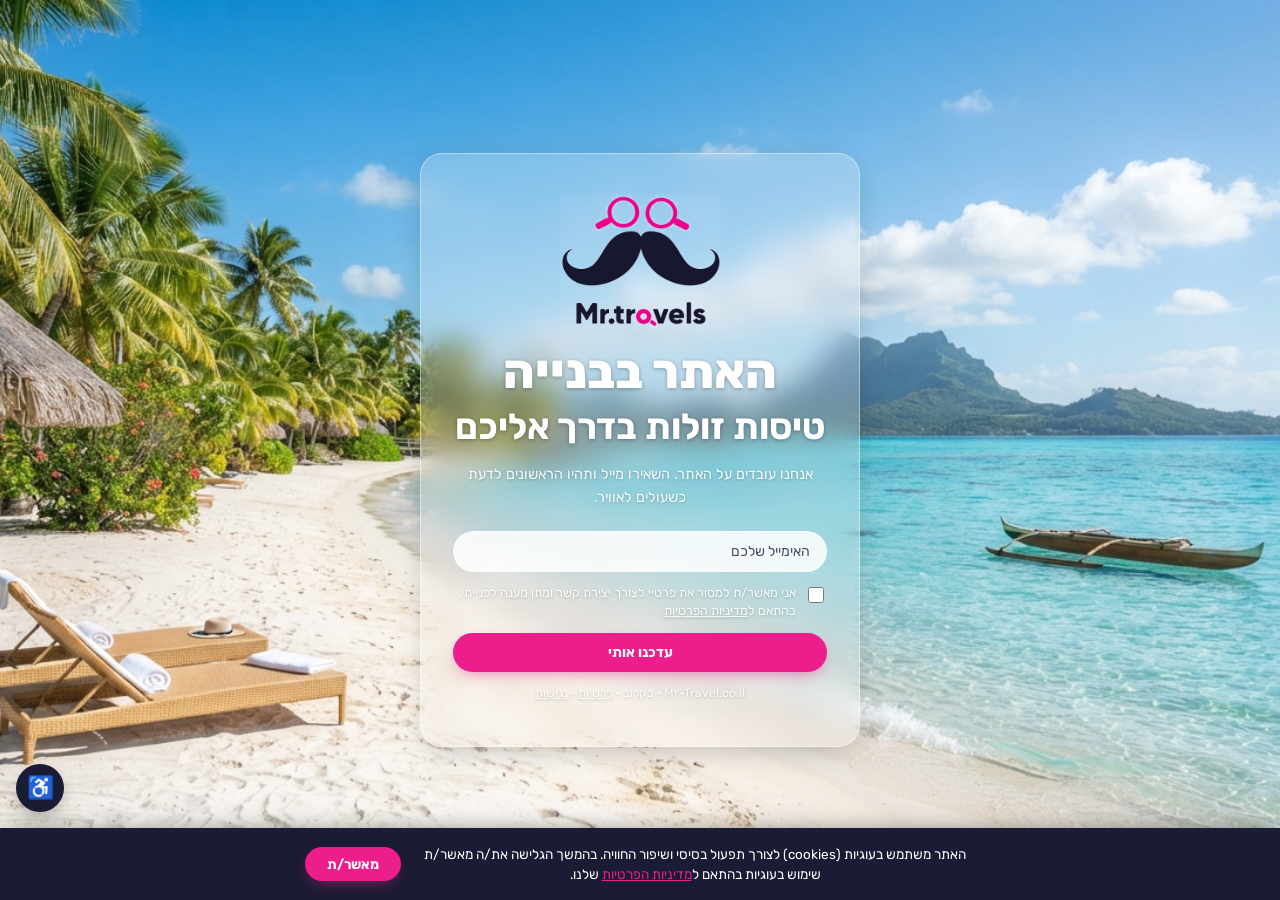
==== index.html @ eb276afc "Update consent checkbox wording on signup form Co-Authored-By: Claude Sonnet 5 <noreply@anthropic.co" ====
<!doctype html>
<html lang="he" dir="rtl">
<head>
<meta charset="utf-8">
<meta name="viewport" content="width=device-width, initial-scale=1">
<title>Mr-Travel — בקרוב</title>
<meta name="description" content="Mr-Travel — האתר שלכם לטיסות זולות, בקרוב.">
<link rel="preconnect" href="https://fonts.googleapis.com">
<link rel="preconnect" href="https://fonts.gstatic.com" crossorigin>
<link href="https://fonts.googleapis.com/css2?family=Rubik:wght@400;500;700;800&display=swap" rel="stylesheet">
<link rel="stylesheet" href="assets/site.css">
<style>
  :root{
    --ink:#1a1b34;
    --ink-soft:#4a4b63;
    --pink:#ec1e8c;
    --pink-ink:#ffffff;
    --card-bg:rgba(255,255,255,.22);
    --card-border:rgba(255,255,255,.4);
    --line:rgba(255,255,255,.5);
  }
  *{box-sizing:border-box;}
  html,body{margin:0;height:100%;}
  body{
    display:flex;
    align-items:center;
    justify-content:center;
    min-height:100vh;
    background:#0a3a4a url("beach.jpg") center center / cover no-repeat fixed;
    color:var(--ink);
    font-family:"Rubik","Segoe UI",Arial,sans-serif;
    padding:24px;
  }
  .card{
    max-width:440px;
    width:100%;
    background:var(--card-bg);
    border:1px solid var(--card-border);
    border-radius:22px;
    box-shadow:0 8px 32px -12px rgba(10,20,30,.35);
    backdrop-filter:blur(14px);
    -webkit-backdrop-filter:blur(14px);
    padding:40px 32px 34px;
    text-align:center;
  }
  .badge{
    width:161px;
    height:auto;
    margin:0 auto 14px;
    display:block;
  }
  h1{
    font-size:3rem;
    font-weight:800;
    margin:0 0 6px;
    line-height:1.15;
    color:#fff;
    text-shadow:0 1px 4px rgba(0,0,0,.3);
  }
  h2{
    font-size:2.25rem;
    font-weight:700;
    margin:0 0 14px;
    line-height:1.2;
    color:#fff;
    text-shadow:0 1px 4px rgba(0,0,0,.3);
  }
  p.lede{
    font-size:0.9rem;
    color:#fff;
    opacity:.92;
    margin:0 0 22px;
    line-height:1.6;
    text-shadow:0 1px 3px rgba(0,0,0,.25);
  }
  form{
    display:flex;
    flex-direction:column;
    gap:12px;
    margin-bottom:14px;
    text-align:start;
  }
  input[type="email"]{
    width:100%;
    border:1px solid var(--line);
    border-radius:999px;
    padding:11px 16px;
    font-size:0.875rem;
    font-family:inherit;
    background:rgba(255,255,255,.85);
    color:var(--ink);
  }
  input[type="email"]::placeholder{
    color:var(--ink-soft);
  }
  input[type="email"]:focus{
    outline:2px solid var(--pink);
    outline-offset:1px;
  }
  .consent{
    display:flex;
    align-items:flex-start;
    gap:8px;
  }
  .consent input[type="checkbox"]{
    margin-top:3px;
    width:16px;
    height:16px;
    flex-shrink:0;
    accent-color:var(--pink);
  }
  .consent label{
    font-size:0.78rem;
    color:#fff;
    opacity:.92;
    line-height:1.5;
    text-shadow:0 1px 3px rgba(0,0,0,.25);
  }
  .consent a{
    color:#fff;
    text-decoration:underline;
  }
  button{
    border:none;
    border-radius:999px;
    padding:11px 20px;
    font-size:0.875rem;
    font-weight:700;
    font-family:inherit;
    background:var(--pink);
    color:var(--pink-ink);
    cursor:pointer;
    white-space:nowrap;
    box-shadow:0 6px 16px -6px rgba(236,30,140,.6);
  }
  button:focus-visible{
    outline:2px solid #fff;
    outline-offset:2px;
  }
  .note{
    font-size:0.75rem;
    color:#fff;
    opacity:.85;
    text-shadow:0 1px 3px rgba(0,0,0,.25);
  }
  .note a{
    color:#fff;
  }
</style>
</head>
<body>
  <main class="card">
    <img class="badge" src="logo.png" alt="לוגו Mr.travels">
    <h1>האתר בבנייה</h1>
    <h2>טיסות זולות בדרך אליכם</h2>
    <p class="lede">אנחנו עובדים על האתר. השאירו מייל ותהיו הראשונים לדעת כשעולים לאוויר.</p>
    <form onsubmit="event.preventDefault(); this.querySelector('button').textContent='תודה, נעדכן!';">
      <input type="email" required placeholder="האימייל שלכם" aria-label="האימייל שלכם">
      <div class="consent">
        <input type="checkbox" id="consent" required>
        <label for="consent">אני מאשר/ת למסור את פרטיי לצורך יצירת קשר ומתן מענה לפנייתי, בהתאם ל<a href="privacy.html">מדיניות הפרטיות</a></label>
      </div>
      <button type="submit">עדכנו אותי</button>
    </form>
    <p class="note">Mr-Travel.co.il · בקרוב · <a href="privacy.html">פרטיות</a> · <a href="accessibility.html">נגישות</a></p>
  </main>
  <script src="assets/site.js"></script>
</body>
</html>
---- assets/site.css ----
/* Accessibility toolbar */
.a11y-toggle{
  position:fixed;
  inset-inline-end:16px;
  bottom:16px;
  z-index:1000;
  transition:bottom .15s ease;
  width:48px;height:48px;
  border-radius:50%;
  border:none;
  background:#1a1b34;
  color:#fff;
  font-size:22px;
  line-height:1;
  cursor:pointer;
  box-shadow:0 6px 18px -6px rgba(0,0,0,.45);
  display:flex;align-items:center;justify-content:center;
}
.a11y-toggle:focus-visible{outline:3px solid #ec1e8c;outline-offset:2px;}

.a11y-panel{
  position:fixed;
  inset-inline-end:16px;
  bottom:72px;
  z-index:1000;
  width:250px;
  max-width:calc(100vw - 32px);
  background:#ffffff;
  color:#1a1b34;
  border-radius:16px;
  box-shadow:0 12px 32px -8px rgba(0,0,0,.35);
  padding:16px;
  font-family:"Rubik","Segoe UI",Arial,sans-serif;
}
.a11y-panel[hidden]{display:none;}
.a11y-panel h2{
  font-size:15px;
  margin:0 0 12px;
  color:#1a1b34;
}
.a11y-row{
  display:flex;
  align-items:center;
  justify-content:space-between;
  gap:8px;
  margin-bottom:10px;
}
.a11y-row span{font-size:13px;}
.a11y-row .a11y-btns{display:flex;gap:6px;}
.a11y-panel button.a11y-opt{
  border:1px solid #d8d8e0;
  background:#f6f6f9;
  color:#1a1b34;
  border-radius:8px;
  padding:6px 10px;
  font-size:13px;
  font-family:inherit;
  cursor:pointer;
}
.a11y-panel button.a11y-opt[aria-pressed="true"]{
  background:#1a1b34;
  color:#fff;
  border-color:#1a1b34;
}
.a11y-panel button.a11y-opt:focus-visible{outline:2px solid #ec1e8c;outline-offset:1px;}
.a11y-reset{
  width:100%;
  text-align:center;
  background:none;
  border:1px solid #d8d8e0;
  border-radius:8px;
  padding:6px;
  font-size:12px;
  font-family:inherit;
  color:#4a4b63;
  cursor:pointer;
  margin-top:4px;
}

/* Toggleable effects */
html.a11y-contrast body{background:#000 !important;}
html.a11y-contrast .card,
html.a11y-contrast main.legal{
  background:#000 !important;
  color:#fff200 !important;
  border-color:#fff200 !important;
}
html.a11y-contrast h1, html.a11y-contrast h2, html.a11y-contrast h3,
html.a11y-contrast p, html.a11y-contrast .note, html.a11y-contrast label, html.a11y-contrast li{
  color:#fff200 !important;
  text-shadow:none !important;
}
html.a11y-contrast a{color:#fff200 !important;}
html.a11y-grayscale{filter:grayscale(1);}
html.a11y-underline a{text-decoration:underline !important;}

/* Cookie consent banner */
.cookie-banner{
  position:fixed;
  inset-inline:0;
  bottom:0;
  z-index:1100;
  background:#1a1b34;
  color:#fff;
  padding:16px 20px;
  display:flex;
  flex-wrap:wrap;
  align-items:center;
  justify-content:center;
  gap:14px;
  font-family:"Rubik","Segoe UI",Arial,sans-serif;
  font-size:13.5px;
  line-height:1.5;
  box-shadow:0 -6px 24px -10px rgba(0,0,0,.5);
}
.cookie-banner[hidden]{display:none;}
.cookie-banner p{margin:0;max-width:560px;text-align:center;}
.cookie-banner a{color:#ec1e8c;text-decoration:underline;}
.cookie-banner button{
  border:none;
  border-radius:999px;
  padding:9px 22px;
  font-size:13.5px;
  font-weight:700;
  font-family:inherit;
  background:#ec1e8c;
  color:#fff;
  cursor:pointer;
  white-space:nowrap;
}
.cookie-banner button:focus-visible{outline:2px solid #fff;outline-offset:2px;}

body.has-cookie-banner .a11y-toggle{bottom:88px;}
body.has-cookie-banner .a11y-panel{bottom:144px;}

/* Legal / informational pages */
:root{
  --legal-ink:#1a1b34;
  --legal-ink-soft:#4a4b63;
  --legal-paper:#f6f3ee;
  --legal-line:#e4e0da;
  --legal-pink:#ec1e8c;
}
body.legal-page{
  margin:0;
  min-height:100vh;
  background:var(--legal-paper);
  color:var(--legal-ink);
  font-family:"Rubik","Segoe UI",Arial,sans-serif;
  line-height:1.6;
}
.legal-header{
  display:flex;
  align-items:center;
  gap:10px;
  padding:20px 24px;
  border-bottom:1px solid var(--legal-line);
}
.legal-header img{width:36px;height:auto;}
.legal-header a{
  color:var(--legal-ink);
  font-weight:800;
  text-decoration:none;
  font-size:1rem;
}
main.legal{
  max-width:680px;
  margin:0 auto;
  padding:40px 24px 100px;
}
main.legal h1{
  font-size:1.75rem;
  margin:0 0 6px;
}
main.legal .updated{
  font-size:0.8rem;
  color:var(--legal-ink-soft);
  margin:0 0 28px;
}
main.legal h2{
  font-size:1.15rem;
  margin:28px 0 8px;
}
main.legal p, main.legal li{
  font-size:0.92rem;
  color:var(--legal-ink);
}
main.legal a{color:var(--legal-pink);}
main.legal .notice{
  background:#fff;
  border:1px solid var(--legal-line);
  border-radius:12px;
  padding:16px 18px;
  font-size:0.85rem;
  color:var(--legal-ink-soft);
}

@media (prefers-reduced-motion: reduce){
  .a11y-panel, .cookie-banner, .a11y-toggle{transition:none !important;}
}
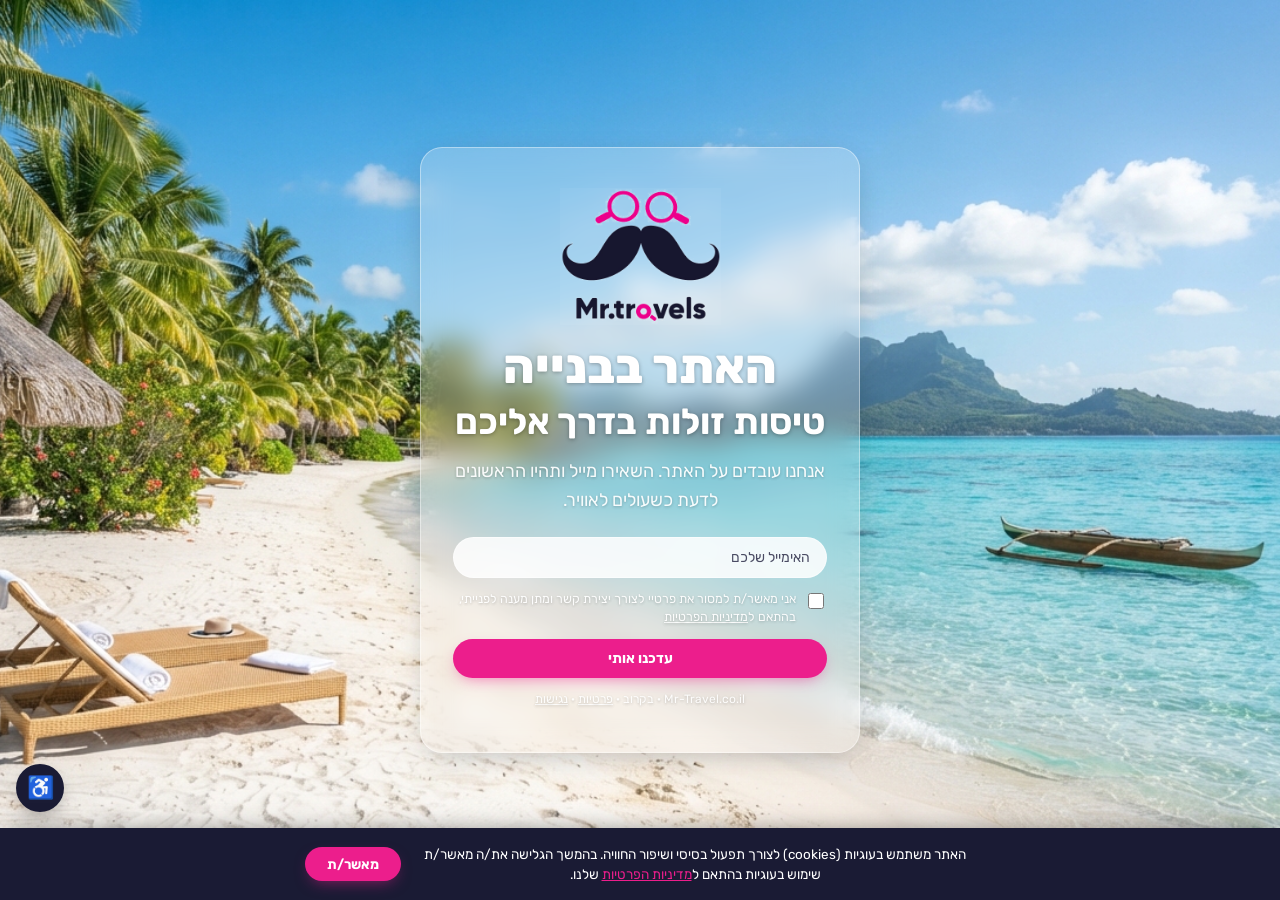
==== commit 6994ca67: "Increase lede paragraph font size to 18px Co-Authored-By: Claude Sonnet 5 <noreply@anthropic.com>" ====
--- a/index.html
+++ b/index.html
@@ -66,7 +66,7 @@
     text-shadow:0 1px 4px rgba(0,0,0,.3);
   }
   p.lede{
-    font-size:0.9rem;
+    font-size:1.125rem;
     color:#fff;
     opacity:.92;
     margin:0 0 22px;
